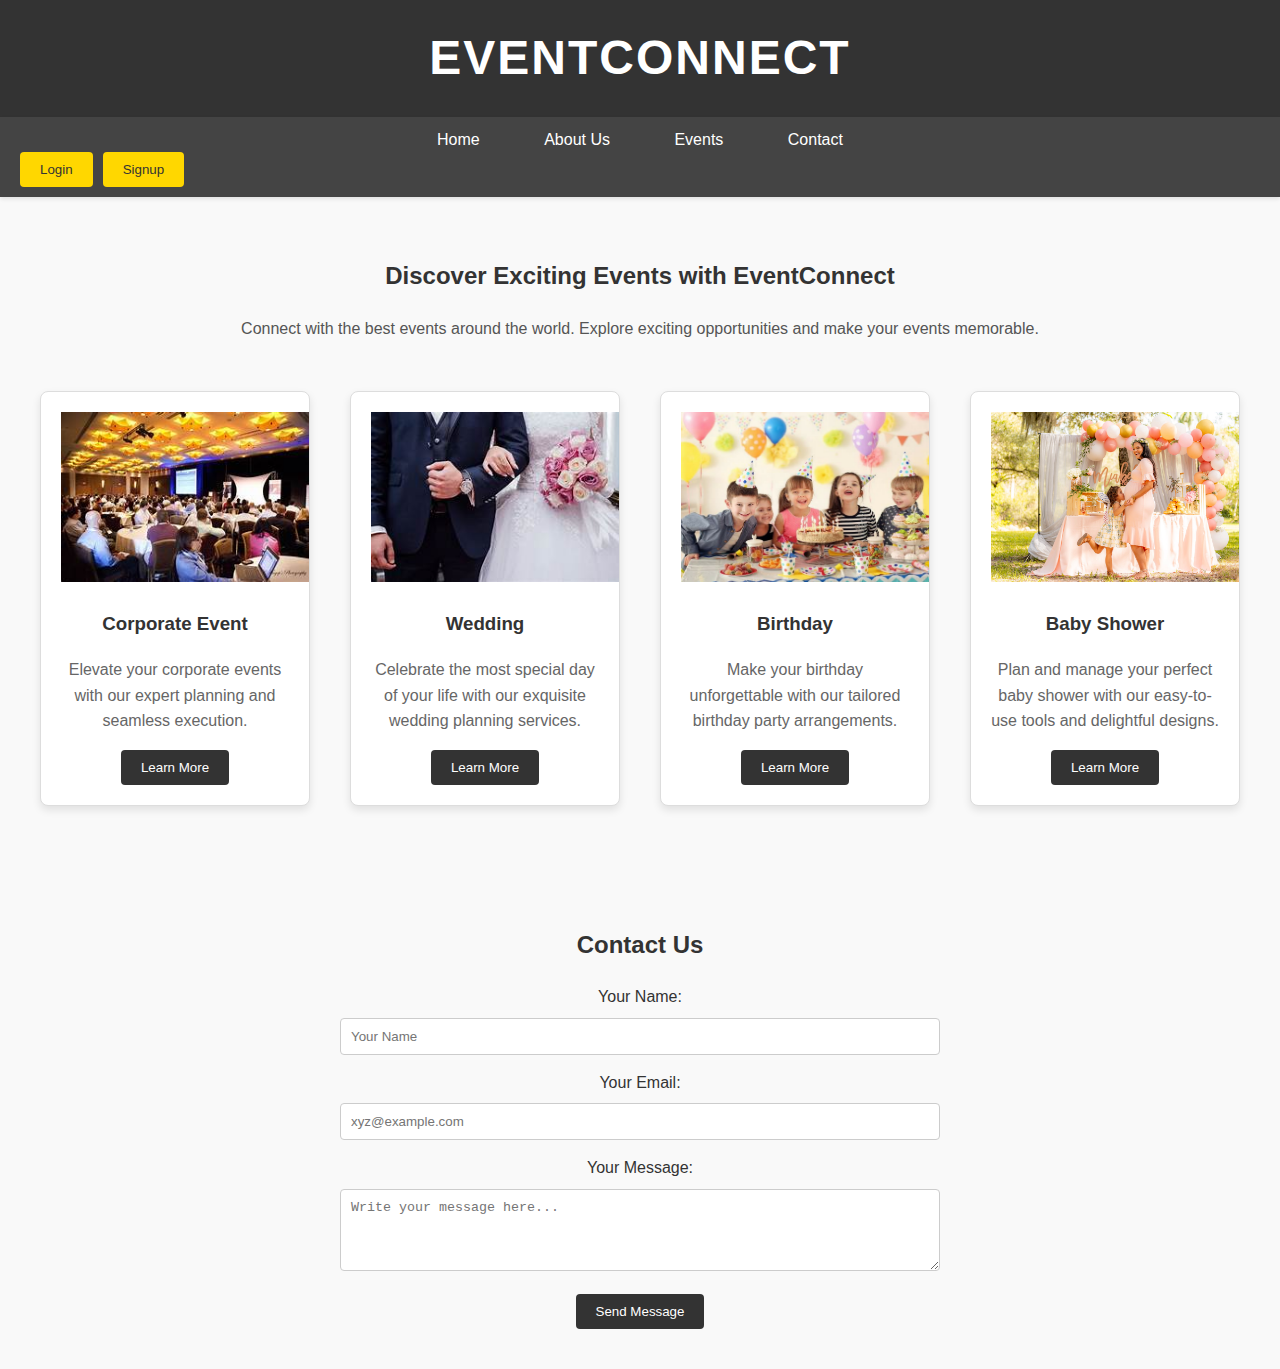
==== home/index.html @ d6c142a7 "authentication complete" ====
<!DOCTYPE html>
<html lang="en">
  <head>
    <meta charset="UTF-8" />
    <meta name="viewport" content="width=device-width, initial-scale=1.0" />
    <title>EventConnect</title>
    <link rel="stylesheet" href="style.css" />
  </head>
  <body>
    <header>
      <h1 style="margin: 0">EventConnect</h1>
    </header>

    <nav>
      <div>
      <a href="#">Home</a>
      <a href="/about">About Us</a>
      <a href="/events">Events</a>
      <a href="/contact">Contact</a>
      </div>
      <div class="auth-buttons">
        <button onclick="openLoginModal()">Login</button>
        <button onclick="openSignupModal()">Signup</button>
      </div>
    </nav>


    <section>
        <h2>Discover Exciting Events with EventConnect</h2>
        <p>
          Connect with the best events around the world. Explore exciting
          opportunities and make your events memorable.
        </p>
  
        <div class="featured-events">
          <!-- <div class="slider-arrow" onclick="prevSlide()">&#10094;</div> -->
          <div class="events-container">
            <div class="event-card">
              <img src="corporate.jpg" alt="Event 1 Image" />
              <h3>Corporate Event</h3>
              <p>Elevate your corporate events with our expert planning and seamless execution.</p>
              <button>Learn More</button>
            </div>
            <div class="event-card">
              <img src="wedding.jpg" alt="Event 2 Image" />
              <h3>Wedding</h3>
              <p>Celebrate the most special day of your life with our exquisite wedding planning services.</p>
              <button>Learn More</button>
            </div>
            <div class="event-card">
              <img src="birthday.jpg" alt="Event 3 Image" />
              <h3>Birthday</h3>
              <p>Make your birthday unforgettable with our tailored birthday party arrangements.</p>
              <button>Learn More</button>
            </div>
            <div class="event-card">
              <img src="baby-shower.jpeg" alt="Event 3 Image" />
              <h3>Baby Shower</h3>
              <p>Plan and manage your perfect baby shower with our easy-to-use tools and delightful designs.</p>
              <button>Learn More</button>
            </div>
          
          </div>
          <!-- <div class="slider-arrow" onclick="nextSlide()">&#10095;</div> -->
        </div>
      </section>

    <section>
      <h2>Contact Us</h2>
      <form>
        <label for="name">Your Name:</label>
        <input
          type="text"
          id="name"
          name="name"
          placeholder="Your Name"
          required
        />

        <label for="email">Your Email:</label>
        <input
          type="email"
          id="email"
          name="email"
          placeholder="xyz@example.com"
          required
        />

        <label for="message">Your Message:</label>
        <textarea
          id="message"
          name="message"
          rows="4"
          placeholder="Write your message here..."
          required
        ></textarea>

        <button type="submit">Send Message</button>
      </form>
    </section>
    
    <script src="script.js"></script>

  </body>
</html>
---- home/style.css ----
body {
    font-family: 'Arial', sans-serif;
    margin: 0;
    padding: 0;
    background-color: #f9f9f9;
    line-height: 1.6;
    color: #555;
}


header {
    background-color: #333;
    color: #fff;
    padding: 20px;
    text-align: center;
    font-size: 24px;
    letter-spacing: 2px;
    text-transform: uppercase;
    box-shadow: 0 4px 6px rgba(0, 0, 0, 0.1);
}

nav {
    background-color: #444;
    color: #fff;
    padding: 10px;
    text-align: center;
    box-shadow: 0 2px 4px rgba(0, 0, 0, 0.1);
}

nav a {
    color: #fff;
    text-decoration: none;
    padding: 10px 20px;
    margin: 0 10px;
    font-size: 16px;
    transition: color 0.3s ease-in-out;
}

nav a:hover {
    color: #ffd700; /* Change to your preferred hover color */
}

.auth-buttons {
    display: flex;
}

.auth-buttons button {
    background-color: #ffd700;
    color: #333;
    padding: 10px 20px;
    border: none;
    border-radius: 4px;
    margin-left: 10px;
    cursor: pointer;
    transition: background-color 0.3s ease-in-out;
}

.auth-buttons button:hover {
    background-color: #ffc107;
}

section {
    padding: 40px 20px;
    text-align: center;
}

h2 {
    color: #333;
}

.featured-events {
    display: flex;
    flex-wrap: wrap;
    justify-content: space-around;
    margin-top: 30px;
}

.event-card {
    width: 300px;
    margin: 20px;
    padding: 20px;
    border: 1px solid #ddd;
    border-radius: 8px;
    background-color: #fff;
    box-shadow: 0 4px 8px rgba(0, 0, 0, 0.1);
    transition: transform 0.3s ease-in-out;
    overflow: hidden;
}

.event-card:hover {
    transform: scale(1.05);
}

.event-card h3 {
    color: #333;
}

.event-card p {
    color: #666;
    text-wrap:wrap;
}
.event-card img {
    width: 250px;
    height: 170px;
}
.event-card button {
    background-color: #333;
    color: #fff;
    padding: 10px 20px;
    border: none;
    border-radius: 4px;
    cursor: pointer;
    transition: background-color 0.3s ease-in-out;
    

}

.event-card button:hover {
    background-color: #555;
}

form {
    max-width: 600px;
    margin: 0 auto;
}

label {
    display: block;
    margin-bottom: 8px;
    color: #333;
}

input,
textarea {
    width: 100%;
    padding: 10px;
    margin-bottom: 15px;
    box-sizing: border-box;
    border: 1px solid #ccc;
    border-radius: 4px;
}

button {
    background-color: #333;
    color: #fff;
    padding: 10px 20px;
    border: none;
    border-radius: 4px;
    cursor: pointer;
    transition: background-color 0.3s ease-in-out;
}

button:hover {
    background-color: #555;
}


.slider-arrow {
    font-size: 24px;
    cursor: pointer;
    margin: auto 10px;
    display: inline-block;
}

.slider-arrow:hover {
    color: #555;
}

.featured-events {
    display: flex;
    overflow: hidden;
}

.events-container {
    display: flex;
    white-space: nowrap;
    transition: transform 0.5s ease-in-out;
    overflow-x: auto;
}

.event-card {
    width: 300px;
    margin: 20px;
    padding: 20px;
    border: 1px solid #ddd;
    border-radius: 8px;
    background-color: #fff;
    box-shadow: 0 4px 8px rgba(0, 0, 0, 0.1);
    transition: transform 0.3s ease-in-out;
    display: inline-block; 
}
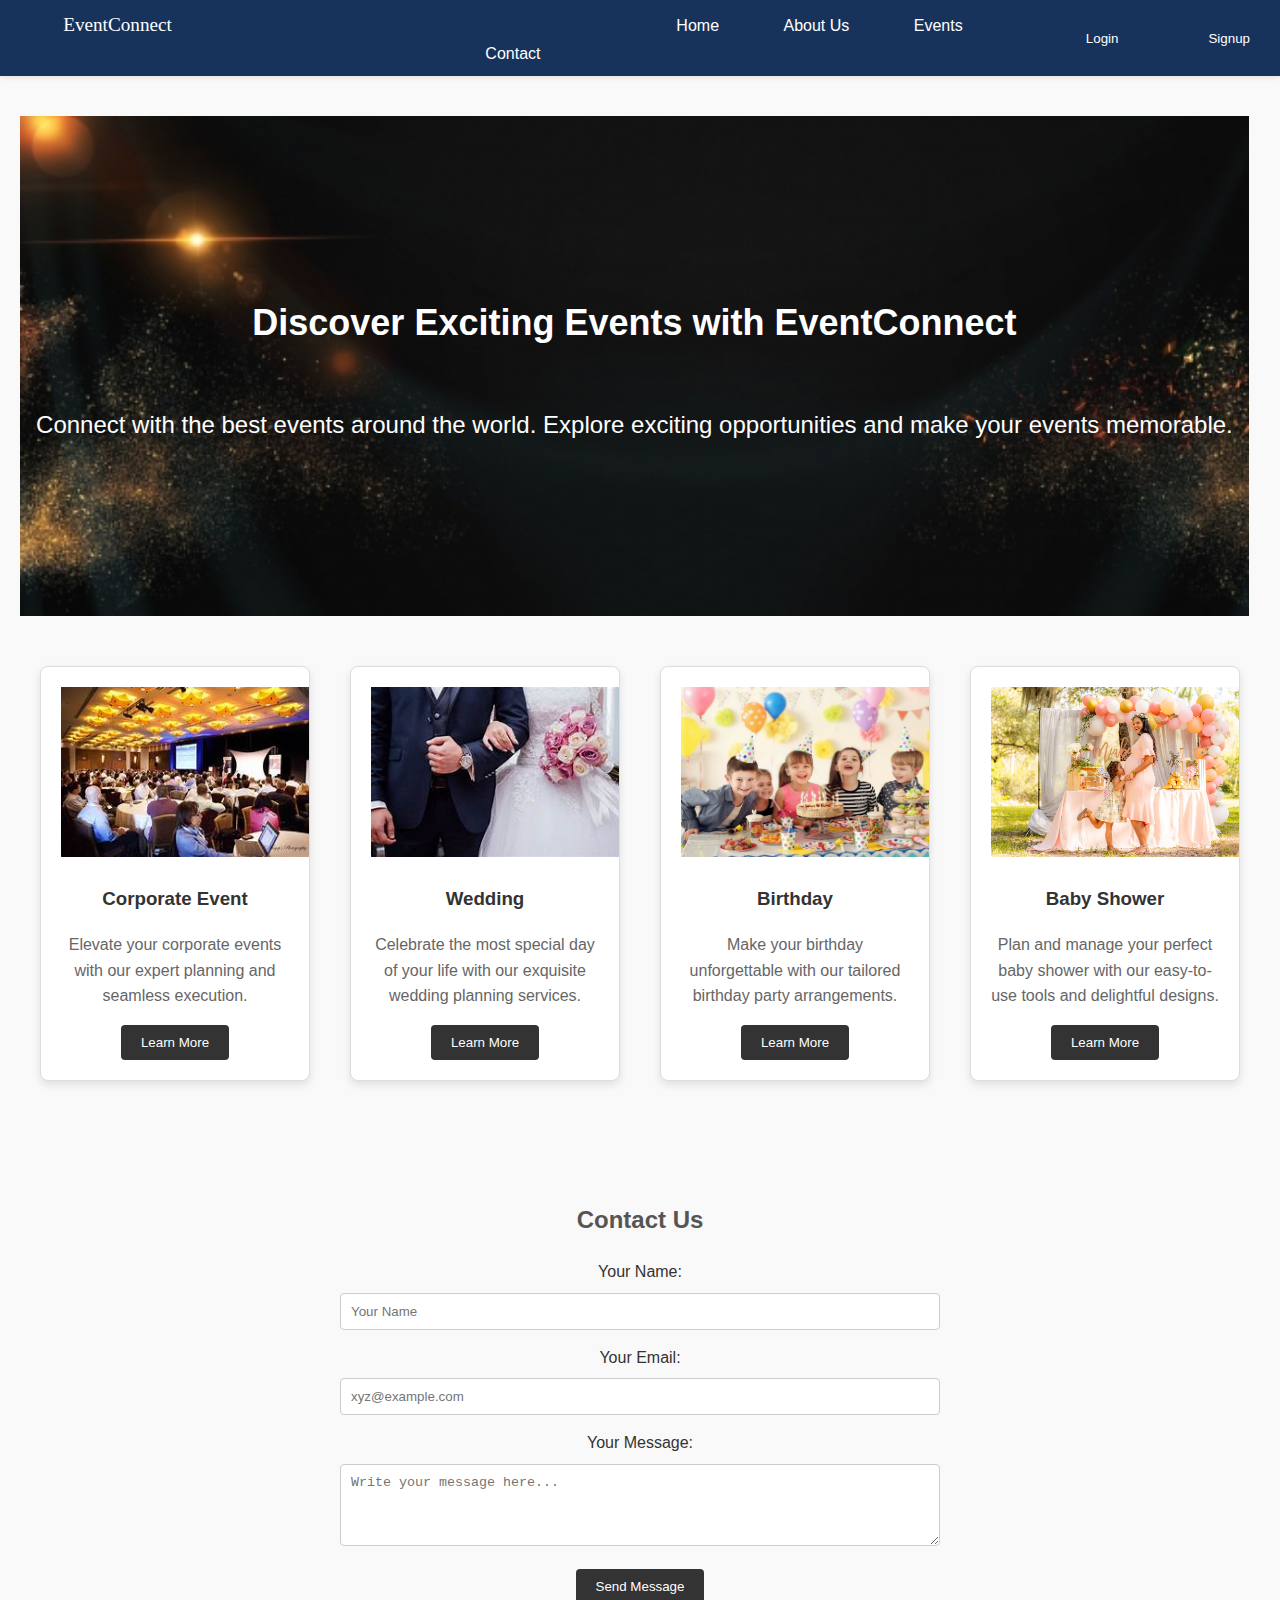
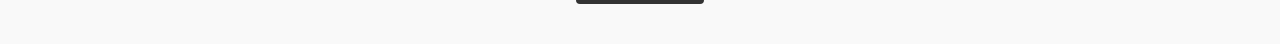
==== commit 1c612bd7: "final draft" ====
--- a/home/index.html
+++ b/home/index.html
@@ -7,12 +7,9 @@
     <link rel="stylesheet" href="style.css" />
   </head>
   <body>
-    <header>
-      <h1 style="margin: 0">EventConnect</h1>
-    </header>
-
     <nav>
       <div>
+      <a class = "title" href="#">EventConnect</a>
       <a href="#">Home</a>
       <a href="/about">About Us</a>
       <a href="/events">Events</a>
@@ -23,15 +20,14 @@
         <button onclick="openSignupModal()">Signup</button>
       </div>
     </nav>
-
-
     <section>
+      <div class = "main">
         <h2>Discover Exciting Events with EventConnect</h2>
         <p>
           Connect with the best events around the world. Explore exciting
           opportunities and make your events memorable.
         </p>
-  
+      </div>
         <div class="featured-events">
           <!-- <div class="slider-arrow" onclick="prevSlide()">&#10094;</div> -->
           <div class="events-container">
@@ -99,7 +95,7 @@
       </form>
     </section>
     
-    <script src="script.js"></script>
+    <script src = "script.js"></script>
 
   </body>
 </html>
--- a/home/style.css
+++ b/home/style.css
@@ -8,23 +8,20 @@
 }
 
 
-header {
-    background-color: #333;
-    color: #fff;
-    padding: 20px;
-    text-align: center;
-    font-size: 24px;
-    letter-spacing: 2px;
-    text-transform: uppercase;
-    box-shadow: 0 4px 6px rgba(0, 0, 0, 0.1);
+.title {
+    font-family: cursive;
+    font-size: larger;
+    margin-right: 450px;
 }
 
 nav {
-    background-color: #444;
+    display: flex;
+    background-color: #18335b;
     color: #fff;
     padding: 10px;
     text-align: center;
-    box-shadow: 0 2px 4px rgba(0, 0, 0, 0.1);
+    box-shadow: 0 2px 4px rgba(122, 33, 33, 0.1);
+
 }
 
 nav a {
@@ -42,21 +39,38 @@
 
 .auth-buttons {
     display: flex;
+    
+    
 }
 
 .auth-buttons button {
-    background-color: #ffd700;
-    color: #333;
+    background-color: #18335b;
+    color: white;
     padding: 10px 20px;
     border: none;
     border-radius: 4px;
-    margin-left: 10px;
+    margin-left: 50px;
     cursor: pointer;
     transition: background-color 0.3s ease-in-out;
 }
 
 .auth-buttons button:hover {
     background-color: #ffc107;
+}
+
+.main {
+    color: white;
+    background-image: url('main.jpg');
+    background-repeat: no-repeat;
+    background-size: cover;
+    width: 96vw;
+    height: 500px;
+    font-size: x-large;
+    display: flex;
+    flex-direction: column;
+    justify-content: center;
+    align-items: center;
+
 }
 
 section {
@@ -64,9 +78,7 @@
     text-align: center;
 }
 
-h2 {
-    color: #333;
-}
+
 
 .featured-events {
     display: flex;
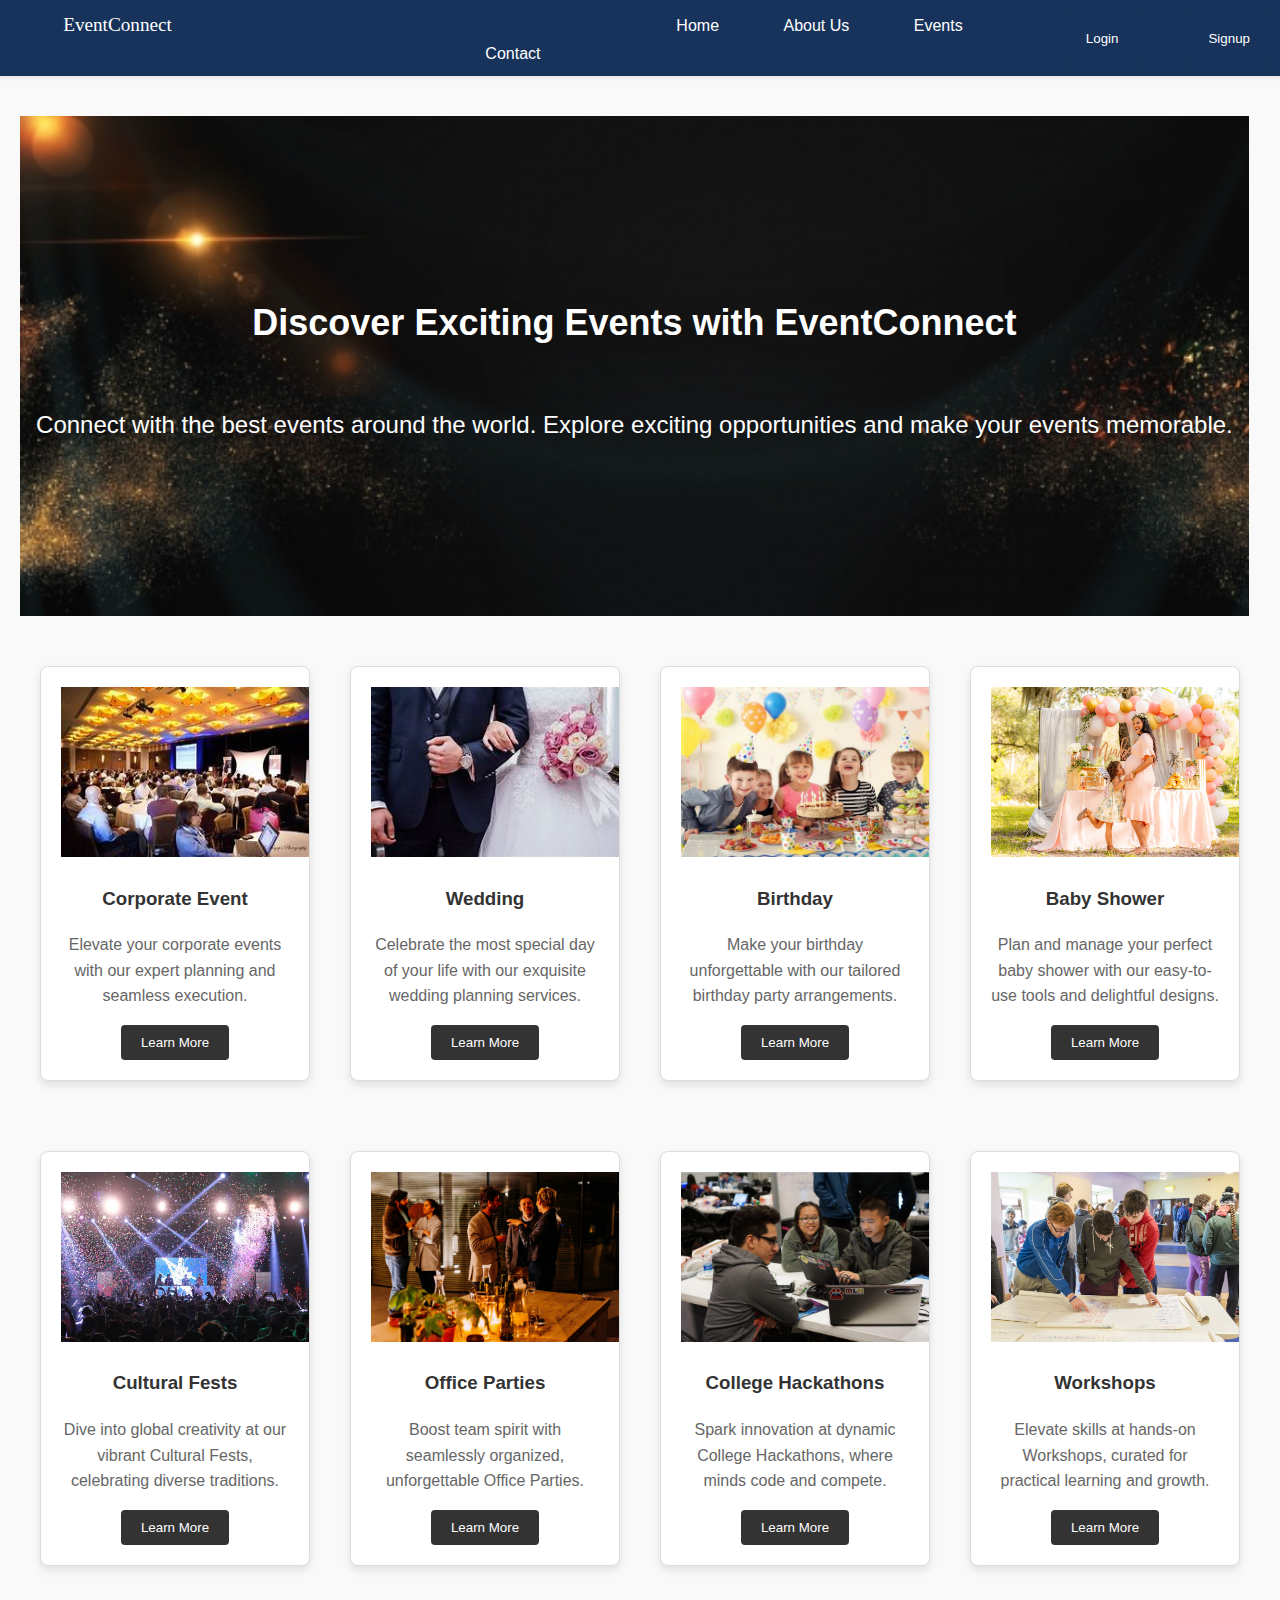
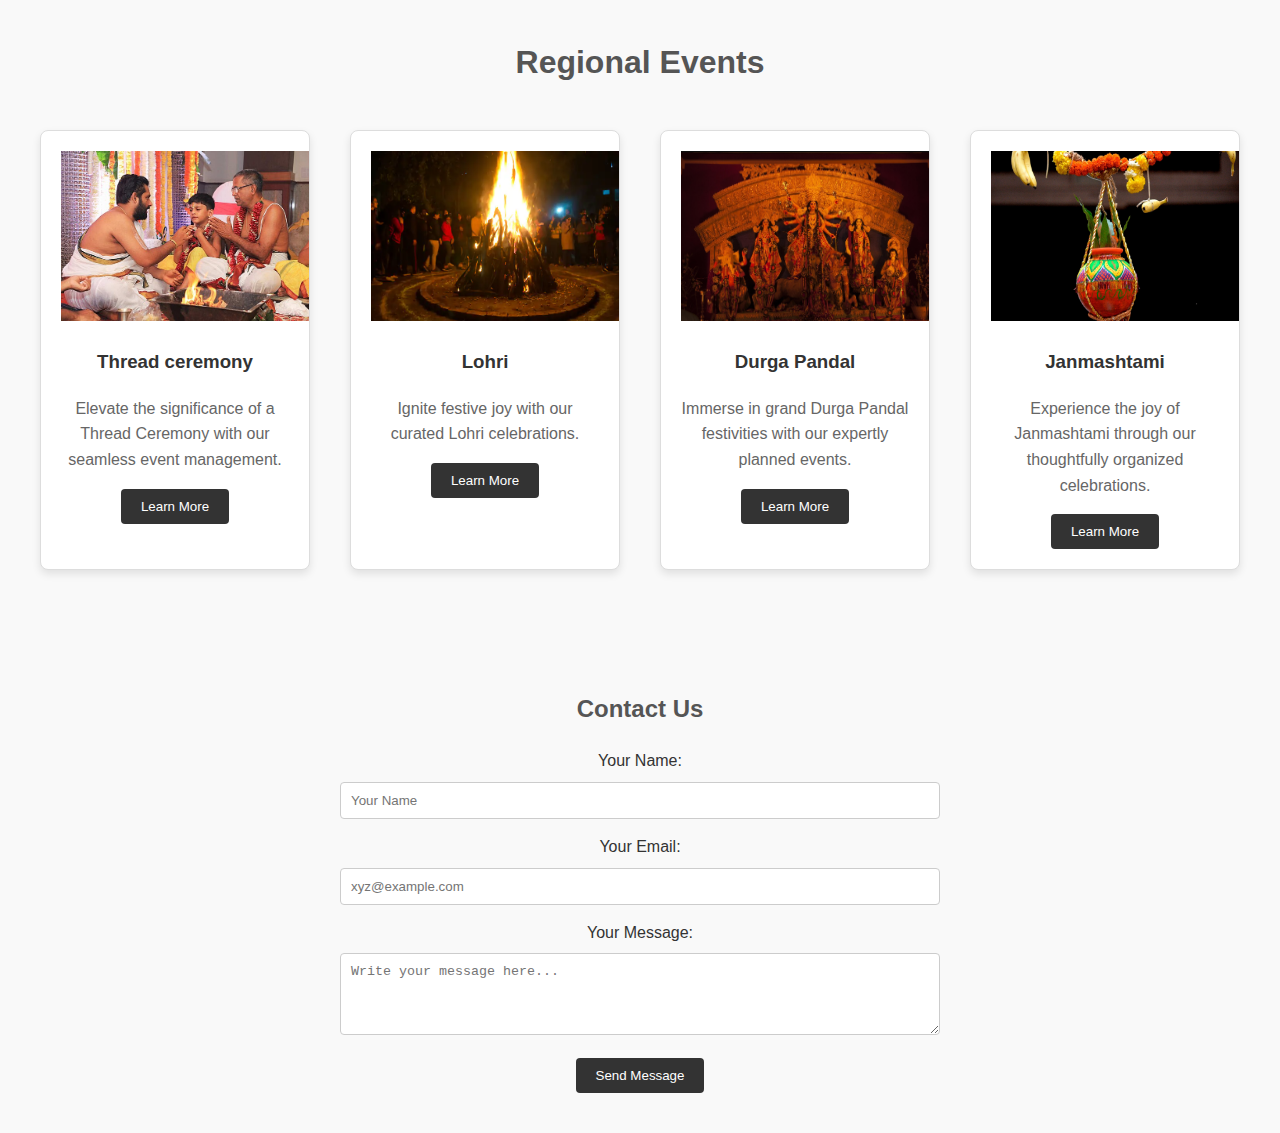
==== commit 73c17f89: "in-event draft" ====
--- a/home/index.html
+++ b/home/index.html
@@ -11,7 +11,7 @@
       <div>
       <a class = "title" href="#">EventConnect</a>
       <a href="#">Home</a>
-      <a href="/about">About Us</a>
+      <a onclick="about()" href="/about">About Us</a>
       <a href="/events">Events</a>
       <a href="/contact">Contact</a>
       </div>
@@ -20,6 +20,7 @@
         <button onclick="openSignupModal()">Signup</button>
       </div>
     </nav>
+
     <section>
       <div class = "main">
         <h2>Discover Exciting Events with EventConnect</h2>
@@ -29,7 +30,6 @@
         </p>
       </div>
         <div class="featured-events">
-          <!-- <div class="slider-arrow" onclick="prevSlide()">&#10094;</div> -->
           <div class="events-container">
             <div class="event-card">
               <img src="corporate.jpg" alt="Event 1 Image" />
@@ -55,9 +55,63 @@
               <p>Plan and manage your perfect baby shower with our easy-to-use tools and delightful designs.</p>
               <button>Learn More</button>
             </div>
-          
           </div>
-          <!-- <div class="slider-arrow" onclick="nextSlide()">&#10095;</div> -->
+        </div>
+        <div class="featured-events">
+          <div class="events-container">
+            <div class="event-card">
+              <img src="college-fest.jpg" alt="Event 1 Image" />
+              <h3>Cultural Fests</h3>
+              <p>Dive into global creativity at our vibrant Cultural Fests, celebrating diverse traditions.</p>
+              <button>Learn More</button>
+            </div>
+            <div class="event-card">
+              <img src="office-party.jpg" alt="Event 2 Image" />
+              <h3>Office Parties</h3>
+              <p>Boost team spirit with seamlessly organized, unforgettable Office Parties.</p>
+              <button>Learn More</button>
+            </div>
+            <div class="event-card">
+              <img src="hackathon.jpg" alt="Event 3 Image" />
+              <h3>College Hackathons</h3>
+              <p>Spark innovation at dynamic College Hackathons, where minds code and compete.</p>
+              <button>Learn More</button>
+            </div>
+            <div class="event-card">
+              <img src="workshop.jpg" alt="Event 3 Image" />
+              <h3>Workshops</h3>
+              <p>Elevate skills at hands-on Workshops, curated for practical learning and growth.</p>
+              <button>Learn More</button>
+            </div>
+          </div>
+          <div class="featured-events">
+            <h1>Regional Events</h1>
+            <div class="events-container">
+              <div class="event-card">
+                <img src="thread.jpg" alt="Event 1 Image" />
+                <h3>Thread ceremony</h3>
+                <p>Elevate the significance of a Thread Ceremony with our seamless event management.</p>
+                <button>Learn More</button>
+              </div>
+              <div class="event-card">
+                <img src="lohri.jpg" alt="Event 2 Image" />
+                <h3>Lohri</h3>
+                <p>Ignite festive joy with our curated Lohri celebrations.</p>
+                <button>Learn More</button>
+              </div>
+              <div class="event-card">
+                <img src="durga-pandal.png" alt="Event 3 Image" />
+                <h3>Durga Pandal</h3>
+                <p>Immerse in grand Durga Pandal festivities with our expertly planned events.</p>
+                <button>Learn More</button>
+              </div>
+              <div class="event-card">
+                <img src="janmashtami.jpg" alt="Event 3 Image" />
+                <h3>Janmashtami</h3>
+                <p>Experience the joy of Janmashtami through our thoughtfully organized celebrations.</p>
+                <button>Learn More</button>
+              </div>
+            </div>
         </div>
       </section>
 
